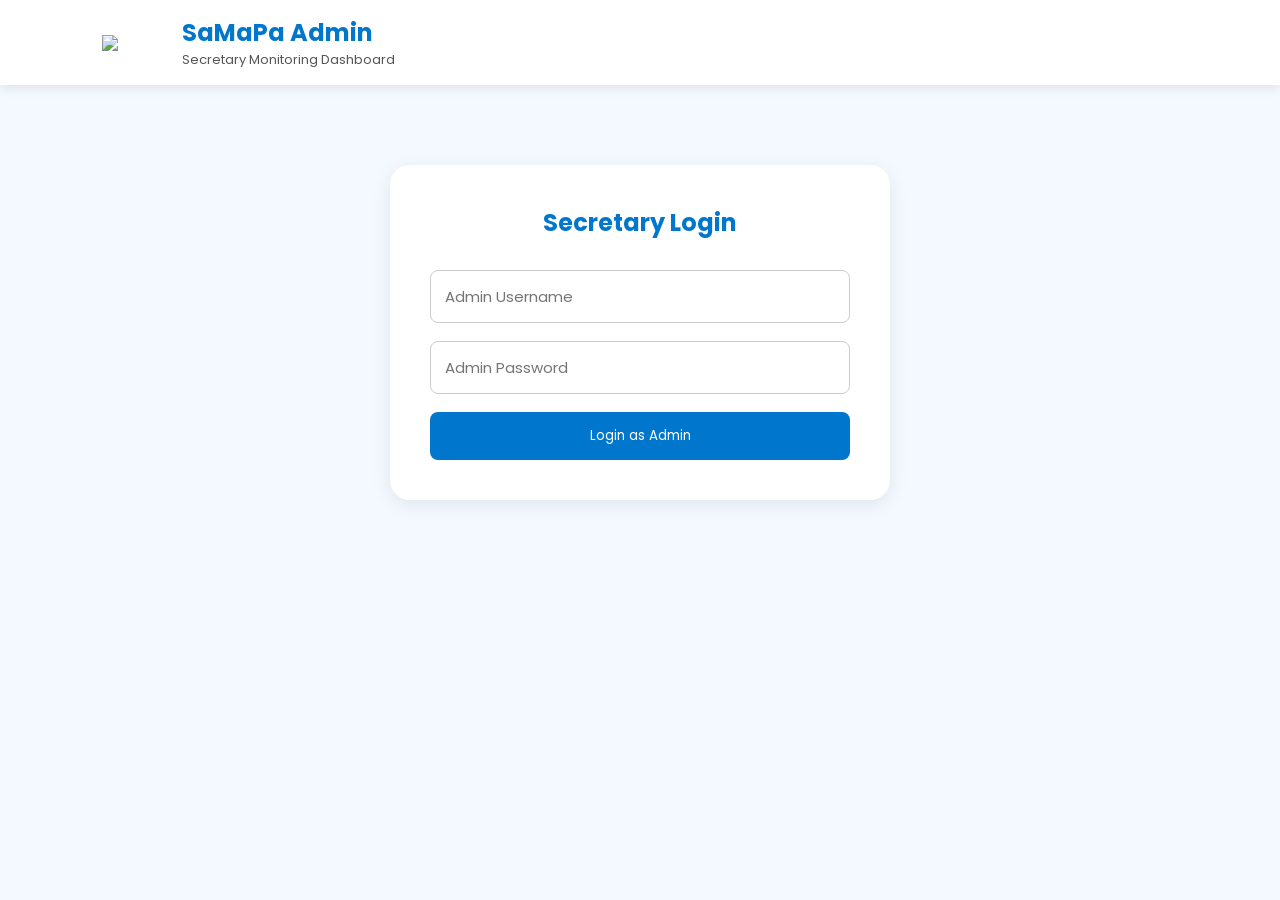
==== admin.html @ 6266fce4 "Add files via upload" ====
<!-- admin.html -->
<!-- COMPANY / SECRETARY DASHBOARD -->

<!DOCTYPE html>
<html lang="en">
<head>
  <meta charset="UTF-8">

  <meta name="viewport" content="width=device-width, initial-scale=1.0">

  <title>SaMaPa Admin Dashboard</title>

  <link rel="stylesheet" href="samapa.css">

  <link href="https://fonts.googleapis.com/css2?family=Poppins:wght@300;400;500;600;700&display=swap" rel="stylesheet">
</head>
<body>

<!-- ================= NAVBAR ================= -->

<header class="navbar">

  <div class="logo-section">

    <img src="assets/logo.png">

    <div>
      <h2>SaMaPa Admin</h2>
      <p>Secretary Monitoring Dashboard</p>
    </div>

  </div>

</header>

<!-- ================= ADMIN LOGIN ================= -->

<section class="admin-login">

  <div class="admin-box">

    <h2>Secretary Login</h2>

    <form id="adminLoginForm">

      <input type="text" placeholder="Admin Username" required>

      <input type="password" placeholder="Admin Password" required>

      <button class="submit-btn">
        Login as Admin
      </button>

    </form>

  </div>

</section>

<!-- ================= DASHBOARD ================= -->

<section class="monitoring hidden" id="dashboard">

  <div class="section-title">

    <h2>Fishpond Monitoring Dashboard</h2>

    <p>
      Private monitoring dashboard for SaMaPa administrators only.
    </p>

  </div>

  <div class="table-container">

    <table>

      <thead>

        <tr>
          <th>Owner Name</th>
          <th>Address</th>
          <th>Fishpond Location</th>
          <th>Square Meter</th>
        </tr>

      </thead>

      <tbody id="adminTable">

        <tr>
          <td>Juan Dela Cruz</td>
          <td>Pangasinan</td>
          <td>Lingayen</td>
          <td>2500 sqm</td>
        </tr>

        <tr>
          <td>Maria Santos</td>
          <td>Dagupan</td>
          <td>Binmaley</td>
          <td>4200 sqm</td>
        </tr>

      </tbody>

    </table>

  </div>

</section>

<script>

const adminForm = document.getElementById("adminLoginForm");

adminForm.addEventListener("submit", function(e){

  e.preventDefault();

  document.querySelector(".admin-login").style.display = "none";

  document.getElementById("dashboard").classList.remove("hidden");

  loadUsers();

});

// ================= LOAD USERS =================

function loadUsers(){

  const users = JSON.parse(localStorage.getItem("fishpondUsers")) || [];

  const table = document.getElementById("adminTable");

  table.innerHTML = "";

  users.forEach(user => {

    const row = `
      <tr>
        <td>${user.fullname}</td>
        <td>${user.address}</td>
        <td>${user.fishpond}</td>
        <td>${user.sqm}</td>
      </tr>
    `;

    table.innerHTML += row;

  });

}

</script>

</body>
</html>
---- samapa.css ----
/* style.css */

*{
  margin:0;
  padding:0;
  box-sizing:border-box;
  font-family:'Poppins', sans-serif;
}

body{
  background:#f4f9ff;
  color:#222;
}

/* ================= NAVBAR ================= */

.navbar{
  width:100%;
  padding:15px 8%;
  background:white;

  display:flex;
  justify-content:space-between;
  align-items:center;

  box-shadow:0 4px 10px rgba(0,0,0,0.08);
}

.logo-section{
  display:flex;
  align-items:center;
  gap:15px;
}

.logo-section img{
  width:65px;
}

.logo-section h2{
  color:#0077cc;
}

.logo-section p{
  font-size:13px;
  color:#555;
}

nav{
  display:flex;
  gap:20px;
}

nav a{
  text-decoration:none;
  color:#333;
  font-weight:500;
  transition:0.3s;
}

nav a:hover{
  color:#0077cc;
}

/* ================= HERO ================= */

.hero{
  min-height:90vh;

  display:flex;
  justify-content:space-between;
  align-items:center;

  padding:50px 8%;
  gap:50px;
}

.hero-text{
  flex:1;
}

.hero-text h1{
  font-size:55px;
  color:#0077cc;
  margin-bottom:20px;
}

.hero-text p{
  font-size:18px;
  line-height:1.8;
  margin-bottom:30px;
}

.hero-text button{
  padding:15px 35px;
  border:none;
  background:#0077cc;
  color:white;
  border-radius:10px;
  cursor:pointer;
  font-size:16px;
}

.hero-image{
  flex:1;
  display:flex;
  justify-content:center;
}

.hero-image img{
  width:420px;
  max-width:100%;
}

/* ================= ABOUT ================= */

.about{
  padding:80px 8%;
  background:white;
}

.section-title{
  text-align:center;
  margin-bottom:50px;
}

.section-title h2{
  font-size:40px;
  color:#0077cc;
  margin-bottom:15px;
}

.section-title p{
  max-width:700px;
  margin:auto;
  color:#555;
  line-height:1.8;
}

.cards{
  display:grid;
  grid-template-columns:repeat(auto-fit,minmax(250px,1fr));
  gap:25px;
}

.card{
  background:#f4f9ff;
  padding:30px;
  border-radius:15px;
  box-shadow:0 4px 10px rgba(0,0,0,0.08);
}

.card h3{
  color:#0077cc;
  margin-bottom:15px;
}

/* ================= AUTH ================= */

.auth-section{
  padding:80px 8%;
}

.auth-container{
  display:grid;
  grid-template-columns:1fr 1fr;

  background:white;

  border-radius:20px;
  overflow:hidden;

  box-shadow:0 5px 20px rgba(0,0,0,0.08);
}

.welcome-box{
  background:linear-gradient(135deg,#0077cc,#4db8ff);
  color:white;
  padding:50px;

  display:flex;
  flex-direction:column;
  justify-content:center;
}

.welcome-box img{
  width:140px;
  margin-bottom:25px;
}

.welcome-box h2{
  font-size:35px;
  margin-bottom:20px;
}

.welcome-box p{
  line-height:1.8;
}

.form-box{
  padding:50px;
}

.tabs{
  display:flex;
  gap:10px;
  margin-bottom:30px;
}

.tabs button{
  flex:1;
  padding:12px;

  border:none;

  background:#e9f5ff;

  border-radius:8px;

  cursor:pointer;

  font-weight:600;
}

.tabs .active{
  background:#0077cc;
  color:white;
}

form{
  display:flex;
  flex-direction:column;
}

form h2{
  margin-bottom:25px;
  color:#0077cc;
}

form input{
  padding:14px;
  margin-bottom:18px;

  border:1px solid #ccc;
  border-radius:8px;
}

.submit-btn{
  padding:14px;

  border:none;

  background:#0077cc;
  color:white;

  border-radius:8px;

  cursor:pointer;
}

/* ================= ADMIN ================= */

.admin-login{
  padding:80px 8%;
}

.admin-box{
  max-width:500px;
  margin:auto;

  background:white;
  padding:40px;

  border-radius:20px;

  box-shadow:0 5px 20px rgba(0,0,0,0.08);
}

.admin-box h2{
  text-align:center;
  color:#0077cc;
  margin-bottom:30px;
}

/* ================= TABLE ================= */

.monitoring{
  padding:80px 8%;
}

.table-container{
  overflow-x:auto;
}

table{
  width:100%;
  border-collapse:collapse;
}

table th{
  background:#0077cc;
  color:white;
  padding:15px;
}

table td{
  padding:15px;
  border-bottom:1px solid #ddd;
}

table tr:hover{
  background:#f4f9ff;
}

/* ================= FOOTER ================= */

footer{
  background:#0077cc;
  color:white;
  text-align:center;
  padding:30px;
}

/* ================= UTILITIES ================= */

.hidden{
  display:none;
}

/* ================= RESPONSIVE ================= */

@media(max-width:900px){

  nav{
    display:none;
  }

  .hero{
    flex-direction:column;
    text-align:center;
  }

  .auth-container{
    grid-template-columns:1fr;
  }

  .hero-text h1{
    font-size:40px;
  }

}

@media(max-width:600px){

  .hero-text h1{
    font-size:32px;
  }

  .section-title h2{
    font-size:28px;
  }

  .welcome-box,
  .form-box{
    padding:30px;
  }

}

select{
  padding:14px;
  margin-bottom:18px;

  border:1px solid #ccc;
  border-radius:8px;

  font-size:15px;

  outline:none;
}

table th,
table td{
  text-align:center;
  vertical-align:middle;
}

/* ================= MOBILE RESPONSIVE ================= */

@media(max-width:900px){

  /* NAVBAR */
  .navbar{
    flex-direction:column;
    gap:20px;
    padding:20px;
  }

  nav{
    flex-wrap:wrap;
    justify-content:center;
  }

  /* AUTH CONTAINER */
  .auth-container{
    grid-template-columns:1fr;
  }

  .welcome-box{
    text-align:center;
    align-items:center;
  }

  .welcome-box img{
    width:120px;
  }

}

/* ================= PHONE ================= */

@media(max-width:600px){

  .auth-section{
    padding:30px 15px;
  }

  .auth-container{
    border-radius:15px;
  }

  .welcome-box,
  .form-box{
    padding:25px;
  }

  .welcome-box h2{
    font-size:28px;
  }

  form h2{
    font-size:24px;
  }

  /* INPUTS */
  form input,
  select{
    width:100%;
    font-size:14px;
    padding:13px;
  }

  /* BUTTONS */
  .submit-btn,
  .tabs button{
    width:100%;
    font-size:14px;
  }

  .tabs{
    flex-direction:column;
  }

}

.form-box{
  width:100%;
}

form input,
select{
  width:100%;
}

/* INPUTS & SELECTS */

form input,
form select{
  width:100%;

  padding:14px;

  margin-bottom:18px;

  border:1px solid #ccc;

  border-radius:8px;

  font-size:15px;

  outline:none;
}

/* ================= REGISTER BUTTON ================= */

.register-btn{

  background:#0077cc;
  color:white;

  padding:14px 30px;

  border-radius:10px;

  text-decoration:none;

  font-weight:600;

  display:inline-block;

  transition:0.3s;
}

.register-btn:hover{

  background:#005fa3;

  transform:translateY(-2px);

}
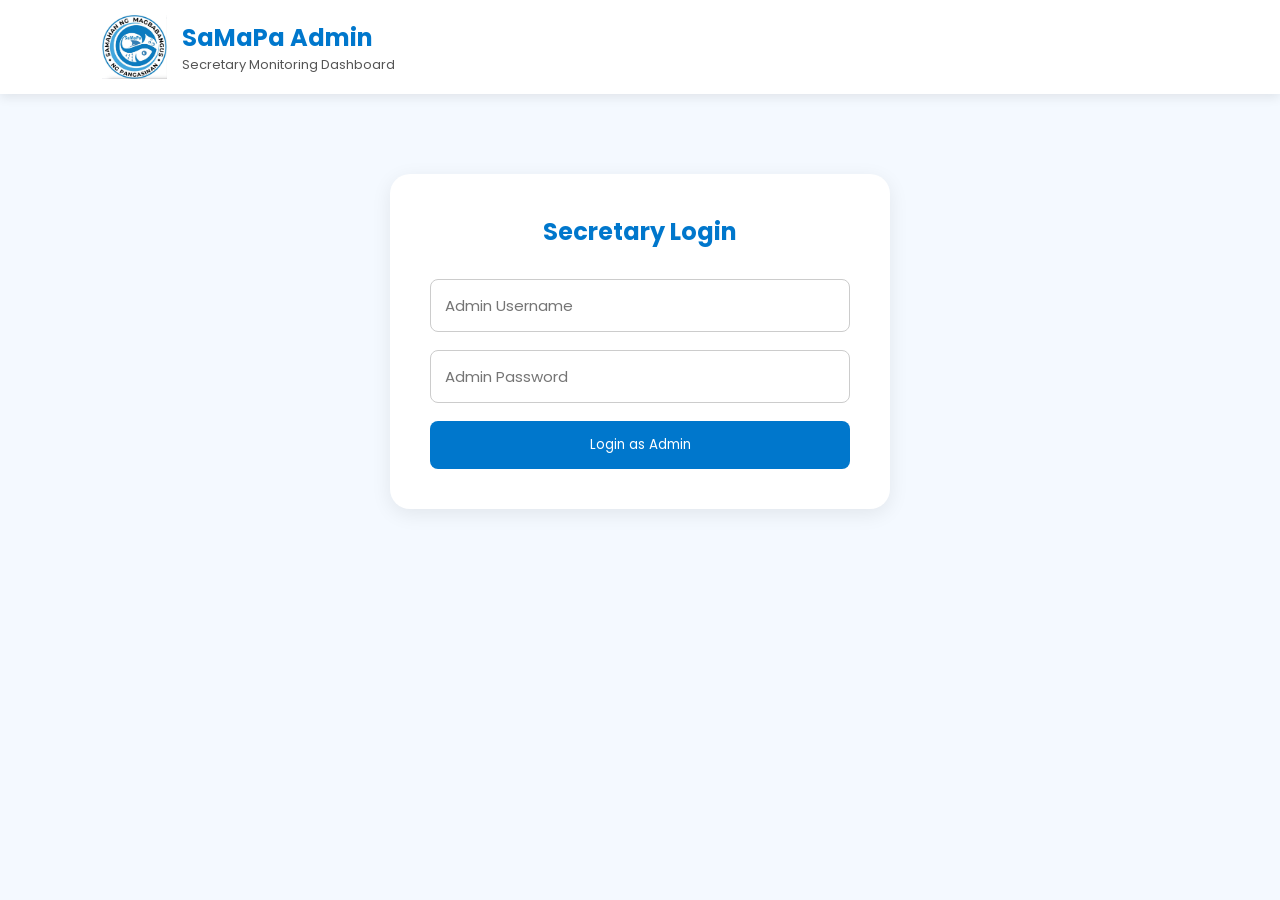
==== commit dc67a361: "Update admin.html" ====
--- a/admin.html
+++ b/admin.html
@@ -22,7 +22,7 @@
 
   <div class="logo-section">
 
-    <img src="assets/logo.png">
+    <img src="logo.png">
 
     <div>
       <h2>SaMaPa Admin</h2>
@@ -156,4 +156,4 @@
 </script>
 
 </body>
-</html>+</html>
